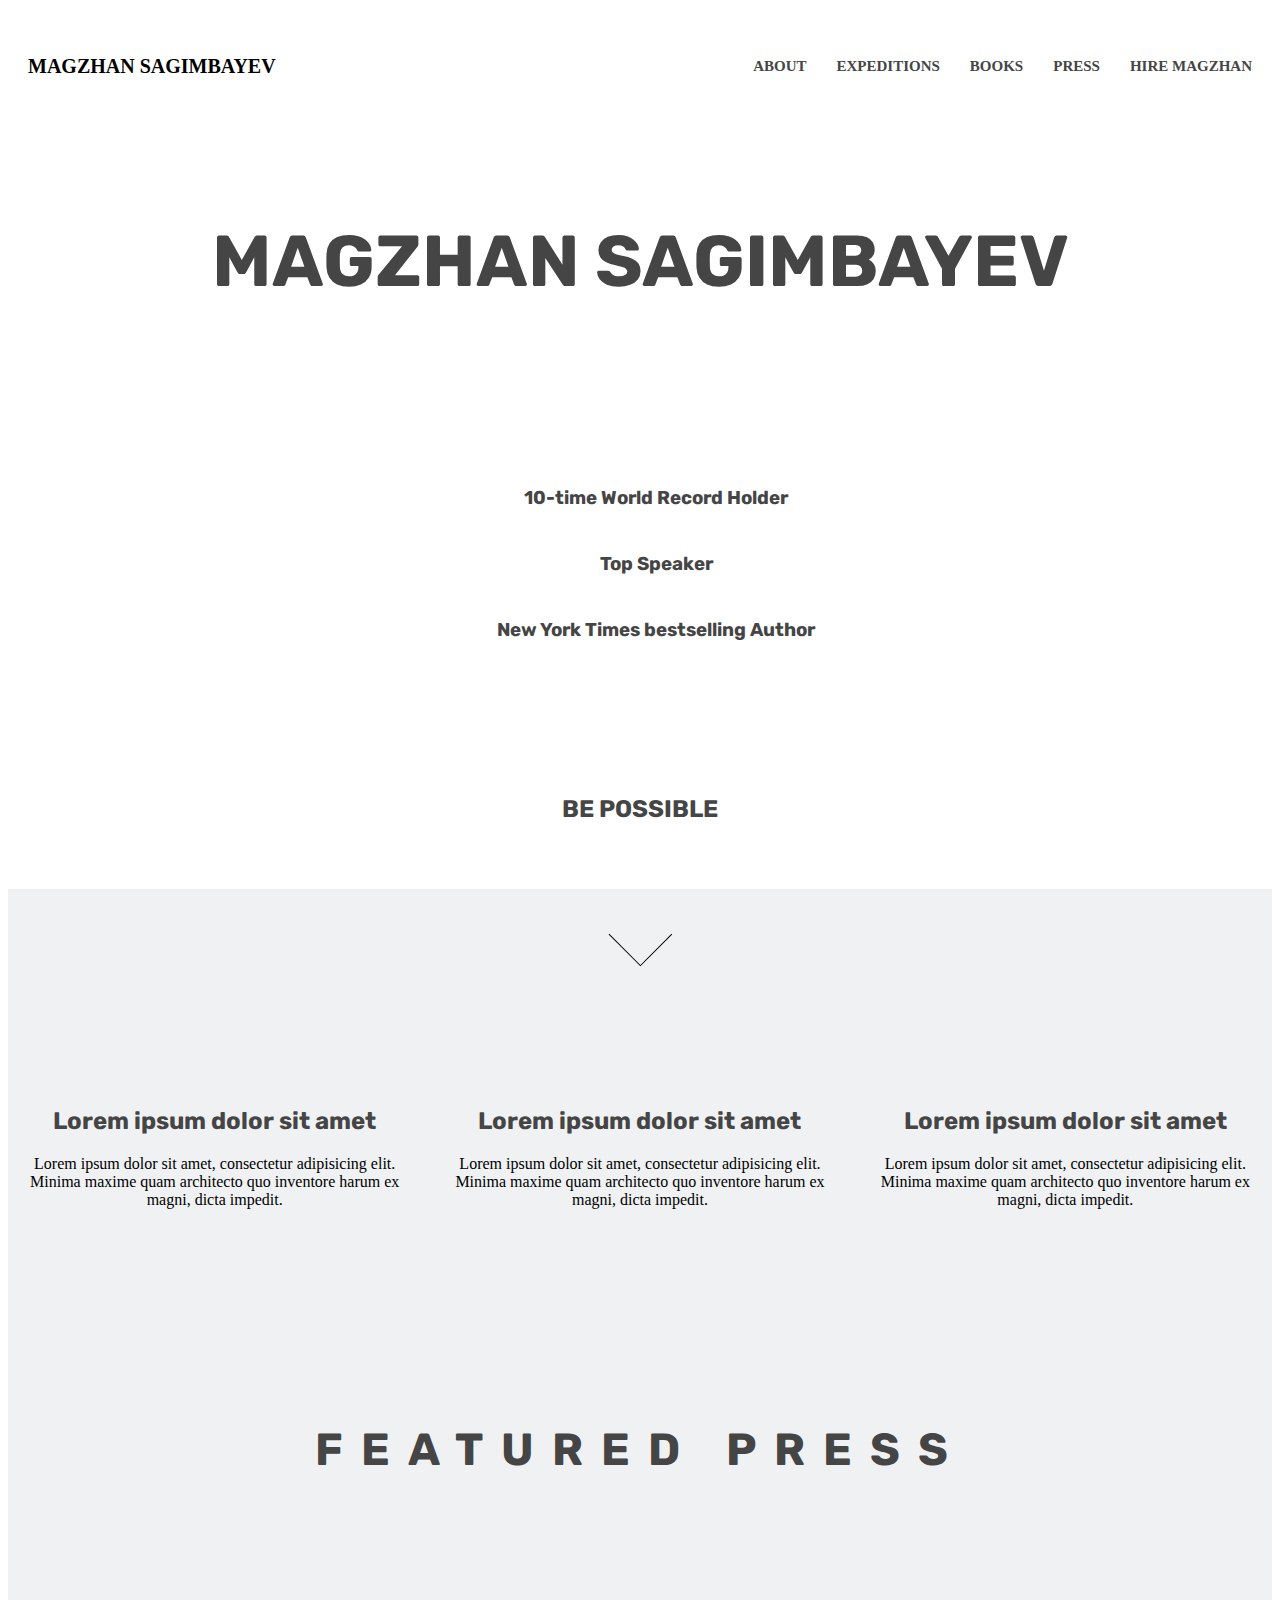
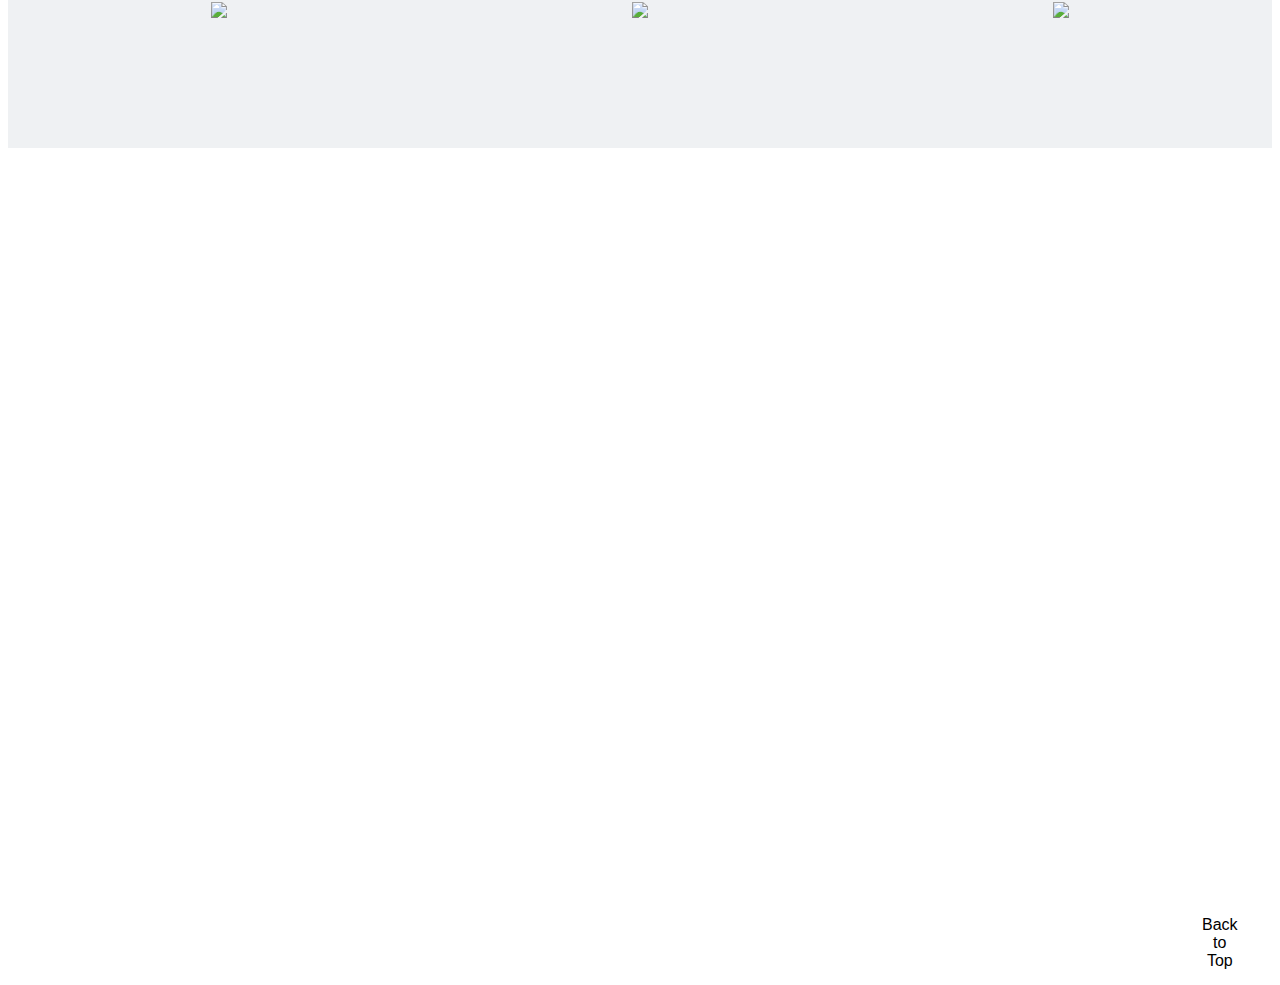
==== index.html @ 550ff4e5 "some changes to html files" ====
<!DOCTYPE html>
<html>
  <head>
    <meta charset="UTF-8" />
    <meta name="viewport" content="width=device-width, initial-scale=1" />
    <title>Magzhan Sagimbayev</title>

    <link rel="stylesheet" href="style.css" />
    <link rel="preconnect" href="https://fonts.googleapis.com" />
    <link rel="preconnect" href="https://fonts.gstatic.com" crossorigin />
    <link
      href="https://fonts.googleapis.com/css2?family=Rubik:wght@300&display=swap"
      rel="stylesheet"
    />
    <link rel="preconnect" href="https://fonts.googleapis.com" />
    <link rel="preconnect" href="https://fonts.gstatic.com" crossorigin />
    <link
      href="https://fonts.googleapis.com/css2?family=Metrophobic&display=swap"
      rel="stylesheet"
    />
  </head>
  <body>
    <header>
      <nav>
        <div class="logo">
          <h4>MAGZHAN SAGIMBAYEV</h4>
        </div>
        <ul>
          <li><a href="#about">About</a></li>
          <li>
            <a
              rel="noreferrer noopener"
              target="_blank"
              href="/expeditions/index.html"
              >Expeditions</a
            >
          </li>
          <li><a href="#books">Books</a></li>
          <li><a href="#press">Press</a></li>
          <li><a href="#hire">Hire Magzhan</a></li>
        </ul>
      </nav>
    </header>
    <!-- ************** Main Page ***************** -->
    <div class="centered">
      <h1>Magzhan Sagimbayev</h1>
      <h3>
        10-time World Record Holder
        <br />
        Top Speaker
        <br />
        New York Times bestselling Author
      </h3>
      <h2>BE POSSIBLE</h2>
    </div>

    <div class="box_container">
      <a data-scrol l href="#full">
        <div class="arrow"></div>
      </a>
    </div>
    <div id="full"></div>

    <!-- ************** ABOUT ***************** -->

    <section>
      <div class="container">
        <div class="row service">
          <div class="col-md-12">
            <img
              class="img"
              src="https://www.svgrepo.com/show/352293/mountain.svg"
              alt=""
            />
            <h2>Lorem ipsum dolor sit amet</h2>
            <p class="parag">
              Lorem ipsum dolor sit amet, consectetur adipisicing elit. Minima
              maxime quam architecto quo inventore harum ex magni, dicta
              impedit.
            </p>
          </div>

          <div class="col-md-12">
            <img
              class="img"
              src="https://www.svgrepo.com/show/352293/mountain.svg"
              alt=""
            />
            <h2>Lorem ipsum dolor sit amet</h2>
            <p class="parag">
              Lorem ipsum dolor sit amet, consectetur adipisicing elit. Minima
              maxime quam architecto quo inventore harum ex magni, dicta
              impedit.
            </p>
          </div>

          <div class="col-md-12">
            <img
              class="img"
              src="https://www.svgrepo.com/show/352293/mountain.svg"
              alt=""
            />
            <h2>Lorem ipsum dolor sit amet</h2>
            <p class="parag">
              Lorem ipsum dolor sit amet, consectetur adipisicing elit. Minima
              maxime quam architecto quo inventore harum ex magni, dicta
              impedit.
            </p>
          </div>
        </div>
      </div>
    </section>

    <!-- FEATURED PRESS SECTION -->

    <section>
      <div class="container3">
        <div>
          <div class="txt">
            <h2>FEATURED PRESS</h2>
          </div>
          <br />
          <div id="icons">
            <span>
              <a href="#" target="_blank">
                <img
                  class="icon1"
                  src="https://findicons.com/files/icons/2796/metro_uinvert_dock/256/the_new_york_times.png"
                />
              </a>
            </span>
            <span>
              <a href="#" target="_blank">
                <img
                  class="icon2"
                  src="https://i.pinimg.com/originals/33/84/c6/3384c6ea83c25feea566fddaf3049998.png"
                />
              </a>
            </span>
            <span>
              <a href="#" target="_blank">
                <img
                  class="icon3"
                  src="https://www.nicepng.com/png/full/132-1326461_mens-journal-01-mens-journal-september-2018-cover.png"
                />
              </a>
            </span>
          </div>
        </div>
      </div>
    </section>

    <br />
    <!-- ABOUT SECTION -->
    <section class="hidden">
      <div class="container2">
        <div class="image">
          <img
            class="img2"
            src="https://lh3.googleusercontent.com/Na5p5GXfFLdCSGrLa5nE_xqbL8Mzfy2Clcyo0htgptp15g2WDWsYSifMeEFTqYBrbhHou0KRwdufMAnjuMzyBzcBTqN4-ltQ7GQhwcyLgLxcf_kLF5ADtjULLC6mRb4Rg8fZtsH-faw=w2400"
            alt="img"
          />
        </div>
        <br />
        <div class="text1">
          <h3>Neque porro quisquam</h3>
          <p>
            Lorem ipsum dolor sit amet, consectetur adipiscing elit. Cras sed
            tincidunt lectus. Morbi congue nibh vitae volutpat laoreet. Aenean
            sit amet neque a quam varius sagittis semper ut est. Donec porta leo
            eget nulla placerat, nec dignissim orci pretium. Morbi nulla arcu,
            pretium ac neque vitae, ornare commodo nulla. Etiam fermentum augue
            nec fringilla facilisis. In semper ligula in sapien congue venenatis
            non nec massa.
          </p>
        </div>
      </div>
      <div class="container2">
        <div class="text2">
          <h3>Neque porro quisquam</h3>
          <p>
            Lorem ipsum dolor sit amet, consectetur adipiscing elit. Cras sed
            tincidunt lectus. Morbi congue nibh vitae volutpat laoreet. Aenean
            sit amet neque a quam varius sagittis semper ut est. Donec porta leo
            eget nulla placerat, nec dignissim orci pretium. Morbi nulla arcu,
            pretium ac neque vitae, ornare commodo nulla. Etiam fermentum augue
            nec fringilla facilisis. In semper ligula in sapien congue venenatis
            non nec massa.
          </p>
        </div>
        <br />
        <div class="image">
          <img
            class="img2"
            src="https://lh3.googleusercontent.com/iCeFGfvRrCrTrsqhoCKOLE2MvmXmBQFhLPbDV5FSnNLhLc8r7WGb-621KFH7js1yabKkfpaeOvhwyQiW3jS1IyMKMl25Y7wLez59sdDJ4sg7eY4KWzWMqd38YxkG2R5r-6dppmi8qzw=w2400"
            alt="img"
          />
        </div>
      </div>
    </section>

    <button onclick="toTop()" class="top-button">Back to Top</button>

    <script src="about.js"></script>
  </body>
</html>
---- style.css ----
html,
body {
  height: 100%;
  background-image: url("https://lh3.googleusercontent.com/dqemjGjCssTPg5ChFO-b-Ns-1zq68l1XGpWBngnLVxFX4DpIc-pZrULo9XQXfZNemOhqhpnyqrh9JsYyevrTCpsDP7SO0TTLVghxPHWNQvjWD5Ub5le_JIThOylABjhl5-jVhBFPWhw=w2400");
  background-size: cover;
  background-repeat: no-repeat;
}

.centered {
  display: grid;
  justify-content: center;
  align-items: center;
  height: 85%;
}

h1 {
  font-size: 72px;
  font-weight: bold;
  text-align: center;
  text-transform: uppercase;
  color: #454545;
  font-family: "Rubik", sans-serif;
}

h3,
h2 {
  text-align: center;
  text-transform: full-width;
  white-space: pre-wrap;
  font-family: "Rubik", sans-serif;
  color: #454545;
}

h4 {
  color: #000000;
  font-size: 20px;
}

nav {
  display: flex;
  justify-content: space-between;
  align-items: center;
  padding: 20px;
}

.logo img {
  width: 120px;
}

ul {
  display: flex;
  list-style: none;
  margin: 0;
  padding: 0;
}

li {
  margin-left: 30px;
}

a {
  color: #454545;
  font-size: 15px;
  font-weight: bold;
  text-transform: uppercase;
  text-decoration: none;
}

.service {
  display: grid;
  grid-template-columns: repeat(3, 1fr);
  gap: 2rem;
  text-align: center;
  margin-top: 60px;
  margin-bottom: 60px;
  max-width: 100%;
}

.container {
  overflow: hidden;
  padding: 30px 10px;
  background-color: #eff1f3;
  background-repeat: no-repeat;
}
.img {
  width: 30px;
}

/* Press */
.container3 {
  background-color: #eff1f3;
  background-repeat: no-repeat;
}
.txt {
  padding-top: 5%;
  font-size: 30px;
  letter-spacing: 0.6em;
  line-height: 1.5;
}
#icons {
  display: flex;
  justify-content: space-around;
  flex-wrap: wrap;
  align-items: center;
  margin-top: 5%;
  padding-bottom: 10%;
}
.icon1 {
  width: 75px;
}
.icon2 {
  width: 75px;
}
.icon3 {
  width: 80px;
}

/* About */
.container2 {
  display: flex;
  align-items: center;
  justify-content: center;
  max-width: 100%;
  padding-top: 5%;
}

.img2 {
  max-width: 70%;
  max-height: 40%;
}

.image {
  max-width: 100%;
  max-width: 100%;
  padding: 8% 0 5% 15%;
}

.text1,
.text2 {
  width: 80%;
  max-width: 100%;
  max-height: 100%;
  font-size: 20px;
  text-align: left;
  line-height: 1.7;
  font-family: "Metrophobic", sans-serif;
}

.text2 {
  margin-left: 13%;
}

.text1 {
  margin-right: 10%;
}

.text1 h3,
.text2 h3 {
  font-size: 35px;
  margin-bottom: 0;
  background-color: aliceblue;
}

.hidden {
  opacity: 0;
  transition: all 2s ease-in-out;
}

.show {
  opacity: 1;
  transform: scale(1);
}

/* animated arrow */

.arrow {
  box-sizing: border-box;
  height: 3.5vw;
  width: 3.5vw;
  border-style: solid;
  border-color: black;
  border-width: 0px 1px 1px 0px;
  transform: rotate(45deg);
  transition: border-width 150ms ease-in-out;
}

.arrow:hover {
  border-bottom-width: 4px;
  border-right-width: 4px;
}

.box_container {
  display: flex;
  align-items: center;
  justify-content: center;
  background-color: #eff1f3;
  height: 10vh;
}

/* button to TOP */

.top-button {
  background-color: #fff;
  border: none;
  color: black;
  padding: 15px 35px;
  text-align: center;
  text-decoration: none;
  display: flex;
  font-size: 16px;
  border-radius: 10px;
  width: 100px;
  cursor: pointer;
  margin-right: 5px;
  margin-bottom: 15px;
  float: right;
}

/* RESPONSIVE */

@media screen and (min-width: 750px) {
}

@media screen and (max-width: 749px) {
}
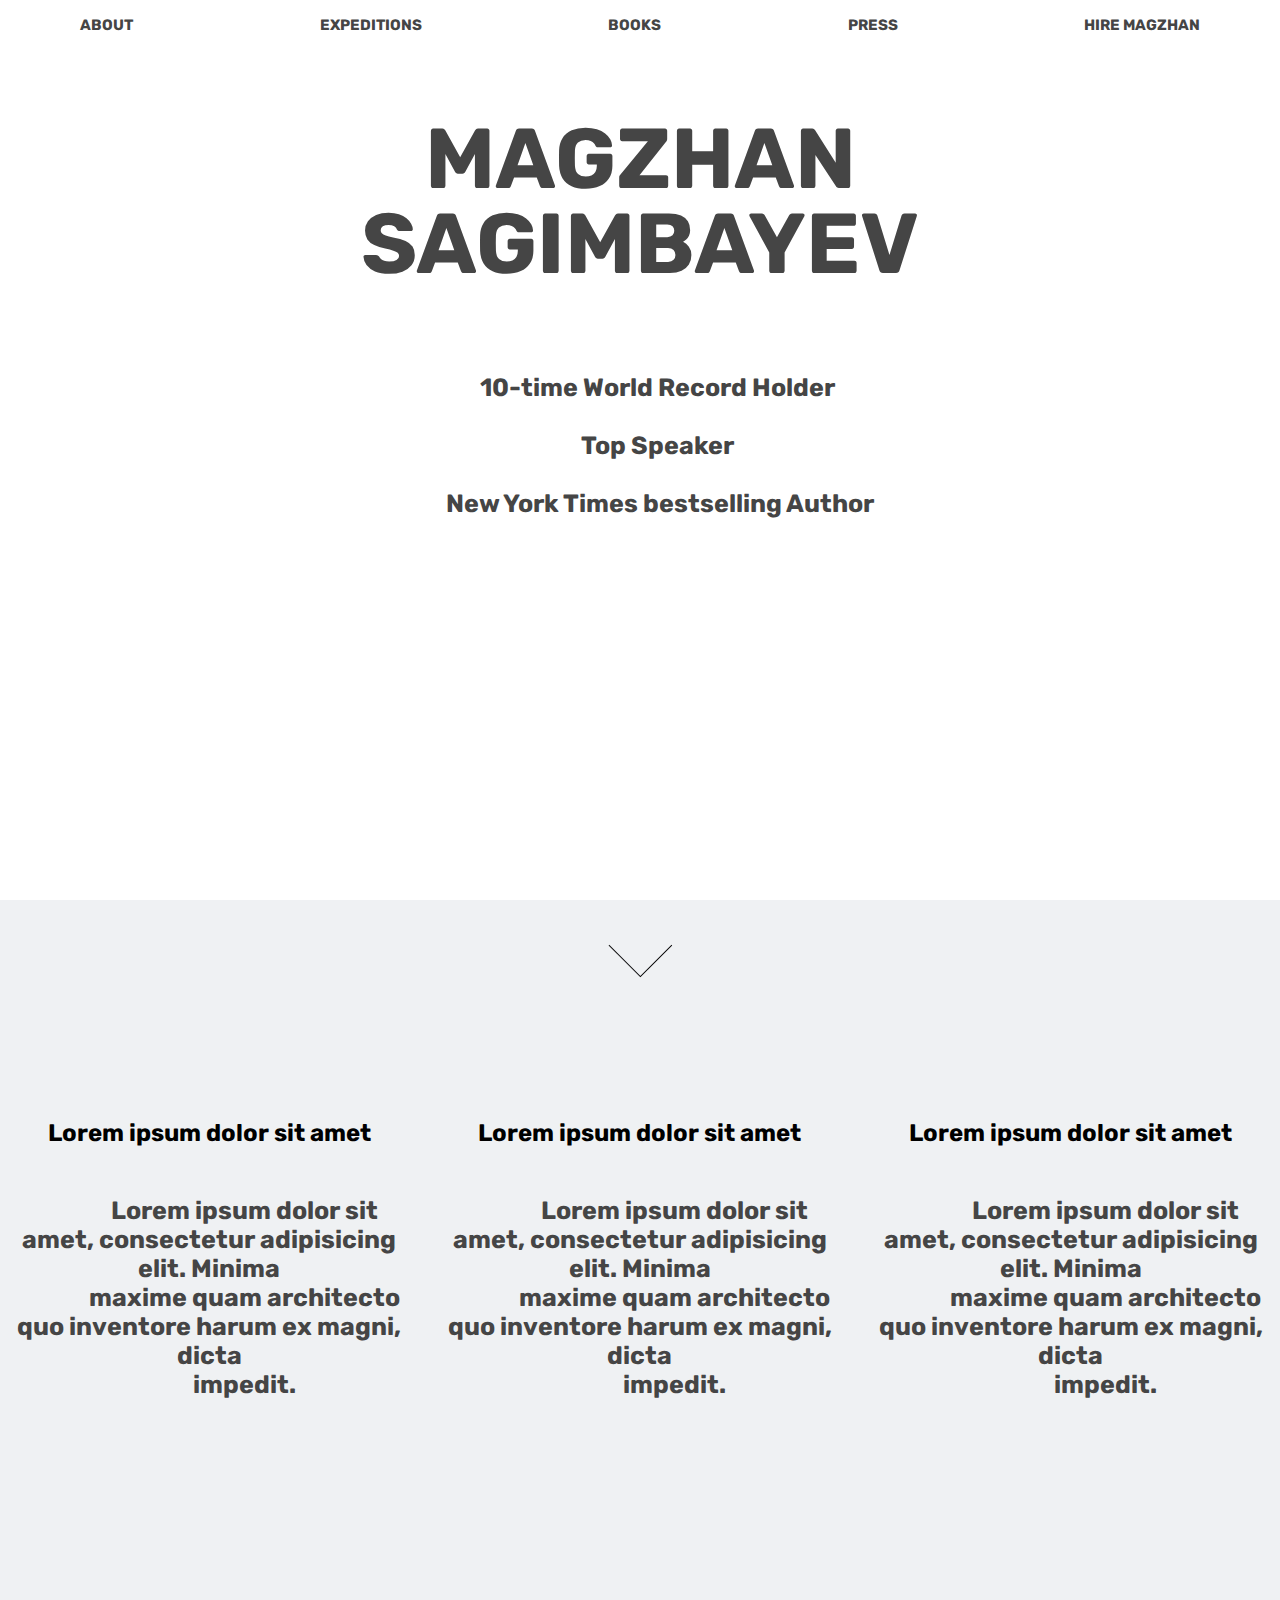
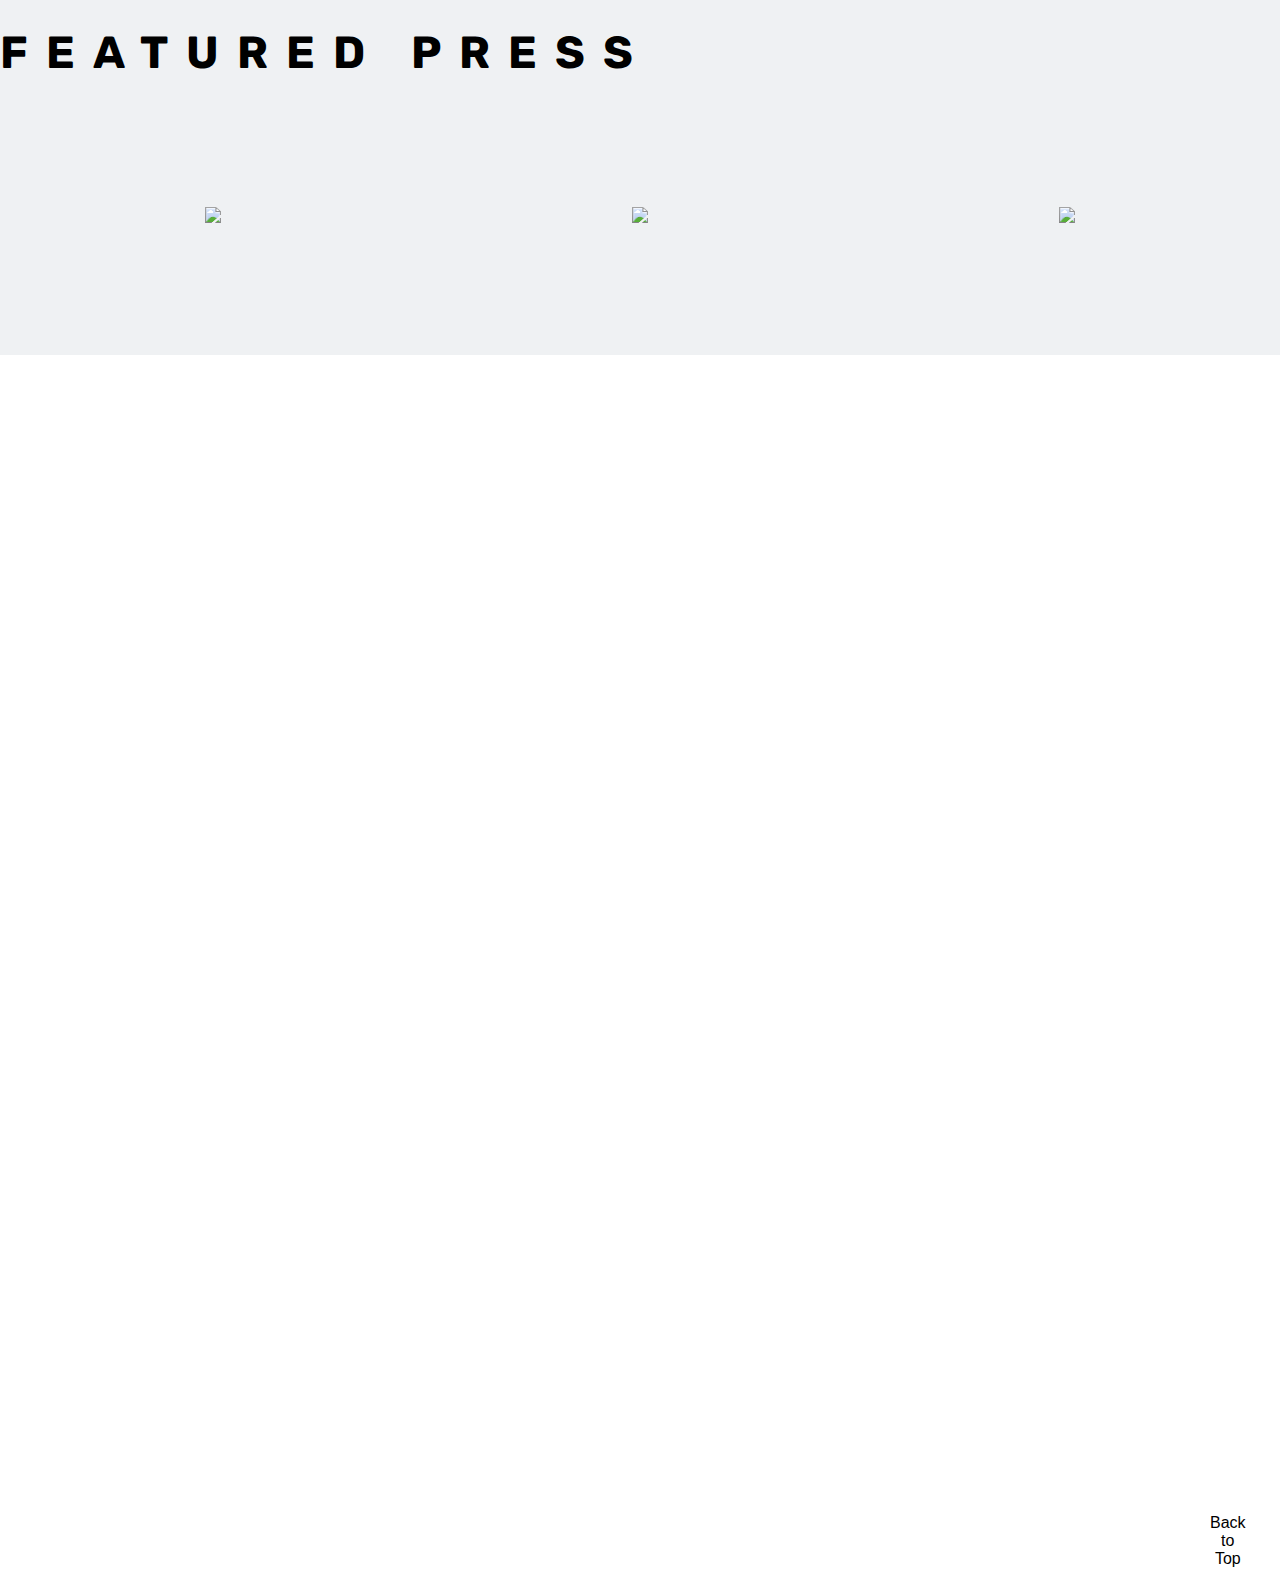
==== commit 14937df1: "changes to css and html" ====
--- a/index.html
+++ b/index.html
@@ -1,5 +1,5 @@
 <!DOCTYPE html>
-<html>
+<html lang="en">
   <head>
     <meta charset="UTF-8" />
     <meta name="viewport" content="width=device-width, initial-scale=1" />
@@ -20,38 +20,38 @@
     />
   </head>
   <body>
-    <header>
-      <nav>
-        <div class="logo">
-          <h4>MAGZHAN SAGIMBAYEV</h4>
-        </div>
-        <ul>
-          <li><a href="#about">About</a></li>
+      <nav id="navbar" class="nav">
+        <ul class="nav-list">
+          <li>
+            <a href="#about">About</a>
+          </li>
           <li>
             <a
               rel="noreferrer noopener"
               target="_blank"
-              href="/expeditions/index.html"
-              >Expeditions</a
-            >
-          </li>
-          <li><a href="#books">Books</a></li>
-          <li><a href="#press">Press</a></li>
-          <li><a href="#hire">Hire Magzhan</a></li>
+              href="index1.html"
+              >Expeditions</a>
+          </li>
+          <li>
+            <a href="#books">Books</a>
+          </li>
+          <li>
+            <a href="#press">Press</a>
+          </li>
+          <li>
+            <a href="#hire">Hire Magzhan</a>
+          </li>
         </ul>
       </nav>
-    </header>
     <!-- ************** Main Page ***************** -->
-    <div class="centered">
-      <h1>Magzhan Sagimbayev</h1>
-      <h3>
-        10-time World Record Holder
-        <br />
-        Top Speaker
-        <br />
+    <header>
+    <div class="content-wrap" id="about-section">
+      <h1 class="name">Magzhan Sagimbayev</h1>
+      <p>
+        10-time World Record Holder <br>
+        Top Speaker <br>
         New York Times bestselling Author
-      </h3>
-      <h2>BE POSSIBLE</h2>
+      </p>
     </div>
 
     <div class="box_container">
@@ -60,9 +60,8 @@
       </a>
     </div>
     <div id="full"></div>
-
-    <!-- ************** ABOUT ***************** -->
-
+  </header>
+    <!-- ************** PROJECTS ***************** -->
     <section>
       <div class="container">
         <div class="row service">
@@ -157,7 +156,7 @@
         <div class="image">
           <img
             class="img2"
-            src="https://lh3.googleusercontent.com/Na5p5GXfFLdCSGrLa5nE_xqbL8Mzfy2Clcyo0htgptp15g2WDWsYSifMeEFTqYBrbhHou0KRwdufMAnjuMzyBzcBTqN4-ltQ7GQhwcyLgLxcf_kLF5ADtjULLC6mRb4Rg8fZtsH-faw=w2400"
+            src="https://i.postimg.cc/J44Yf2Gb/photo-5-2023-03-07-18-59-05.jpg"
             alt="img"
           />
         </div>
@@ -192,7 +191,7 @@
         <div class="image">
           <img
             class="img2"
-            src="https://lh3.googleusercontent.com/iCeFGfvRrCrTrsqhoCKOLE2MvmXmBQFhLPbDV5FSnNLhLc8r7WGb-621KFH7js1yabKkfpaeOvhwyQiW3jS1IyMKMl25Y7wLez59sdDJ4sg7eY4KWzWMqd38YxkG2R5r-6dppmi8qzw=w2400"
+            src="https://i.postimg.cc/7ZJ9D8DT/photo-1-2023-03-07-18-59-05.jpg"
             alt="img"
           />
         </div>
--- a/style.css
+++ b/style.css
@@ -1,174 +1,69 @@
-html,
-body {
+html {
+  box-sizing: border-box;
   height: 100%;
-  background-image: url("https://lh3.googleusercontent.com/dqemjGjCssTPg5ChFO-b-Ns-1zq68l1XGpWBngnLVxFX4DpIc-pZrULo9XQXfZNemOhqhpnyqrh9JsYyevrTCpsDP7SO0TTLVghxPHWNQvjWD5Ub5le_JIThOylABjhl5-jVhBFPWhw=w2400");
+  background-image: url("https://i.postimg.cc/gJ1cCZKh/lanju-fotografie-ogt-WYSY9-As-unsplash.jpg");
   background-size: cover;
   background-repeat: no-repeat;
-}
-
-.centered {
-  display: grid;
-  justify-content: center;
-  align-items: center;
-  height: 85%;
-}
-
+  margin: 0;
+  padding: 0;
+}
+*,
+*:before,
+*:after {
+  box-sizing: inherit;
+}
+body {
+  margin: 0;
+  padding: 0;
+  font-family: "Rubik", sans-serif;
+}
+/* Navigation Menu */
+.nav {
+  position: fixed;
+  top: 0;
+  left: 0;
+  width: 100%;
+  
+}
+.nav-list {
+  display: flex;
+  border: 1px hidden;
+  background-color: white;
+  
+}
+ul {
+  margin: 0 auto;
+  display: flex;
+  list-style: none;
+  padding: 15px 80px;
+  justify-content: space-between;
+}
+
+/* Header */
+
+.content-wrap {
+  max-width: 800px;
+  width: 85%;
+  margin: 0 auto;
+  padding: 60px 0;
+}
+#about-section {
+  height: 100vh;
+}
 h1 {
-  font-size: 72px;
-  font-weight: bold;
+  font-size: 85px;
+  line-height: 1;
   text-align: center;
   text-transform: uppercase;
   color: #454545;
-  font-family: "Rubik", sans-serif;
-}
-
-h3,
-h2 {
-  text-align: center;
-  text-transform: full-width;
+}
+p {
+  text-align: center;
   white-space: pre-wrap;
-  font-family: "Rubik", sans-serif;
   color: #454545;
-}
-
-h4 {
-  color: #000000;
-  font-size: 20px;
-}
-
-nav {
-  display: flex;
-  justify-content: space-between;
-  align-items: center;
-  padding: 20px;
-}
-
-.logo img {
-  width: 120px;
-}
-
-ul {
-  display: flex;
-  list-style: none;
-  margin: 0;
-  padding: 0;
-}
-
-li {
-  margin-left: 30px;
-}
-
-a {
-  color: #454545;
-  font-size: 15px;
+  margin: 0;
+  font-size: 25px;
   font-weight: bold;
-  text-transform: uppercase;
-  text-decoration: none;
-}
-
-.service {
-  display: grid;
-  grid-template-columns: repeat(3, 1fr);
-  gap: 2rem;
-  text-align: center;
-  margin-top: 60px;
-  margin-bottom: 60px;
-  max-width: 100%;
-}
-
-.container {
-  overflow: hidden;
-  padding: 30px 10px;
-  background-color: #eff1f3;
-  background-repeat: no-repeat;
-}
-.img {
-  width: 30px;
-}
-
-/* Press */
-.container3 {
-  background-color: #eff1f3;
-  background-repeat: no-repeat;
-}
-.txt {
-  padding-top: 5%;
-  font-size: 30px;
-  letter-spacing: 0.6em;
-  line-height: 1.5;
-}
-#icons {
-  display: flex;
-  justify-content: space-around;
-  flex-wrap: wrap;
-  align-items: center;
-  margin-top: 5%;
-  padding-bottom: 10%;
-}
-.icon1 {
-  width: 75px;
-}
-.icon2 {
-  width: 75px;
-}
-.icon3 {
-  width: 80px;
-}
-
-/* About */
-.container2 {
-  display: flex;
-  align-items: center;
-  justify-content: center;
-  max-width: 100%;
-  padding-top: 5%;
-}
-
-.img2 {
-  max-width: 70%;
-  max-height: 40%;
-}
-
-.image {
-  max-width: 100%;
-  max-width: 100%;
-  padding: 8% 0 5% 15%;
-}
-
-.text1,
-.text2 {
-  width: 80%;
-  max-width: 100%;
-  max-height: 100%;
-  font-size: 20px;
-  text-align: left;
-  line-height: 1.7;
-  font-family: "Metrophobic", sans-serif;
-}
-
-.text2 {
-  margin-left: 13%;
-}
-
-.text1 {
-  margin-right: 10%;
-}
-
-.text1 h3,
-.text2 h3 {
-  font-size: 35px;
-  margin-bottom: 0;
-  background-color: aliceblue;
-}
-
-.hidden {
-  opacity: 0;
-  transition: all 2s ease-in-out;
-}
-
-.show {
-  opacity: 1;
-  transform: scale(1);
 }
 
 /* animated arrow */
@@ -197,6 +92,154 @@
   height: 10vh;
 }
 
+
+
+
+
+h4 {
+  color: #000000;
+  font-size: 20px;
+}
+.centered {
+  display: grid;
+  justify-content: center;
+  align-items: center;
+  height: 85%;
+}
+/* nav {
+  display: flex;
+  justify-content: space-between;
+  align-items: center;
+  padding: 20px;
+} */
+
+.logo img {
+  width: 120px;
+}
+
+/* ul {
+  display: flex;
+  list-style: none;
+  margin: 0;
+  padding: 0;
+} */
+
+
+a {
+  color: #454545;
+  font-size: 15px;
+  font-weight: bold;
+  text-transform: uppercase;
+  text-decoration: none;
+}
+
+.service {
+  display: grid;
+  grid-template-columns: repeat(3, 1fr);
+  gap: 2rem;
+  text-align: center;
+  margin-top: 60px;
+  margin-bottom: 60px;
+  max-width: 100%;
+}
+
+.container {
+  overflow: hidden;
+  padding: 30px 10px;
+  background-color: #eff1f3;
+  background-repeat: no-repeat;
+}
+.img {
+  width: 30px;
+}
+
+/* Press */
+.container3 {
+  background-color: #eff1f3;
+  background-repeat: no-repeat;
+}
+.txt {
+  padding-top: 5%;
+  font-size: 30px;
+  letter-spacing: 0.6em;
+  line-height: 1.5;
+}
+#icons {
+  display: flex;
+  justify-content: space-around;
+  flex-wrap: wrap;
+  align-items: center;
+  margin-top: 5%;
+  padding-bottom: 10%;
+}
+.icon1 {
+  width: 75px;
+}
+.icon2 {
+  width: 75px;
+}
+.icon3 {
+  width: 80px;
+}
+
+/* About */
+.container2 {
+  display: flex;
+  align-items: center;
+  justify-content: center;
+  max-width: 100%;
+  padding-top: 5%;
+}
+
+.img2 {
+  max-width: 70%;
+  max-height: 40%;
+}
+
+.image {
+  max-width: 100%;
+  max-width: 100%;
+  padding: 8% 0 5% 15%;
+}
+
+.text1,
+.text2 {
+  width: 80%;
+  max-width: 100%;
+  max-height: 100%;
+  font-size: 20px;
+  text-align: left;
+  line-height: 1.7;
+  font-family: "Metrophobic", sans-serif;
+}
+
+.text2 {
+  margin-left: 13%;
+}
+
+.text1 {
+  margin-right: 10%;
+}
+
+.text1 h3,
+.text2 h3 {
+  font-size: 35px;
+  margin-bottom: 0;
+  background-color: aliceblue;
+}
+
+.hidden {
+  opacity: 0;
+  transition: all 2s ease-in-out;
+}
+
+.show {
+  opacity: 1;
+  transform: scale(1);
+}
+
+
+
 /* button to TOP */
 
 .top-button {
@@ -219,7 +262,36 @@
 /* RESPONSIVE */
 
 @media screen and (min-width: 750px) {
+  html,
+  body {
+    width: 100%;
+
+  }
+nav {
+  text-align: center;
+  position: absolute;
+  padding: 0;
+}
 }
 
 @media screen and (max-width: 749px) {
-}
+  html,
+  body {
+  max-width: 100%;
+
+  }
+
+nav {
+  text-align: center;
+  display: grid;
+  padding: 0;
+  margin: 0 auto;
+}
+.centered {
+padding-left: 30%;
+margin: 0 auto;
+height: 100%;
+}
+
+
+}
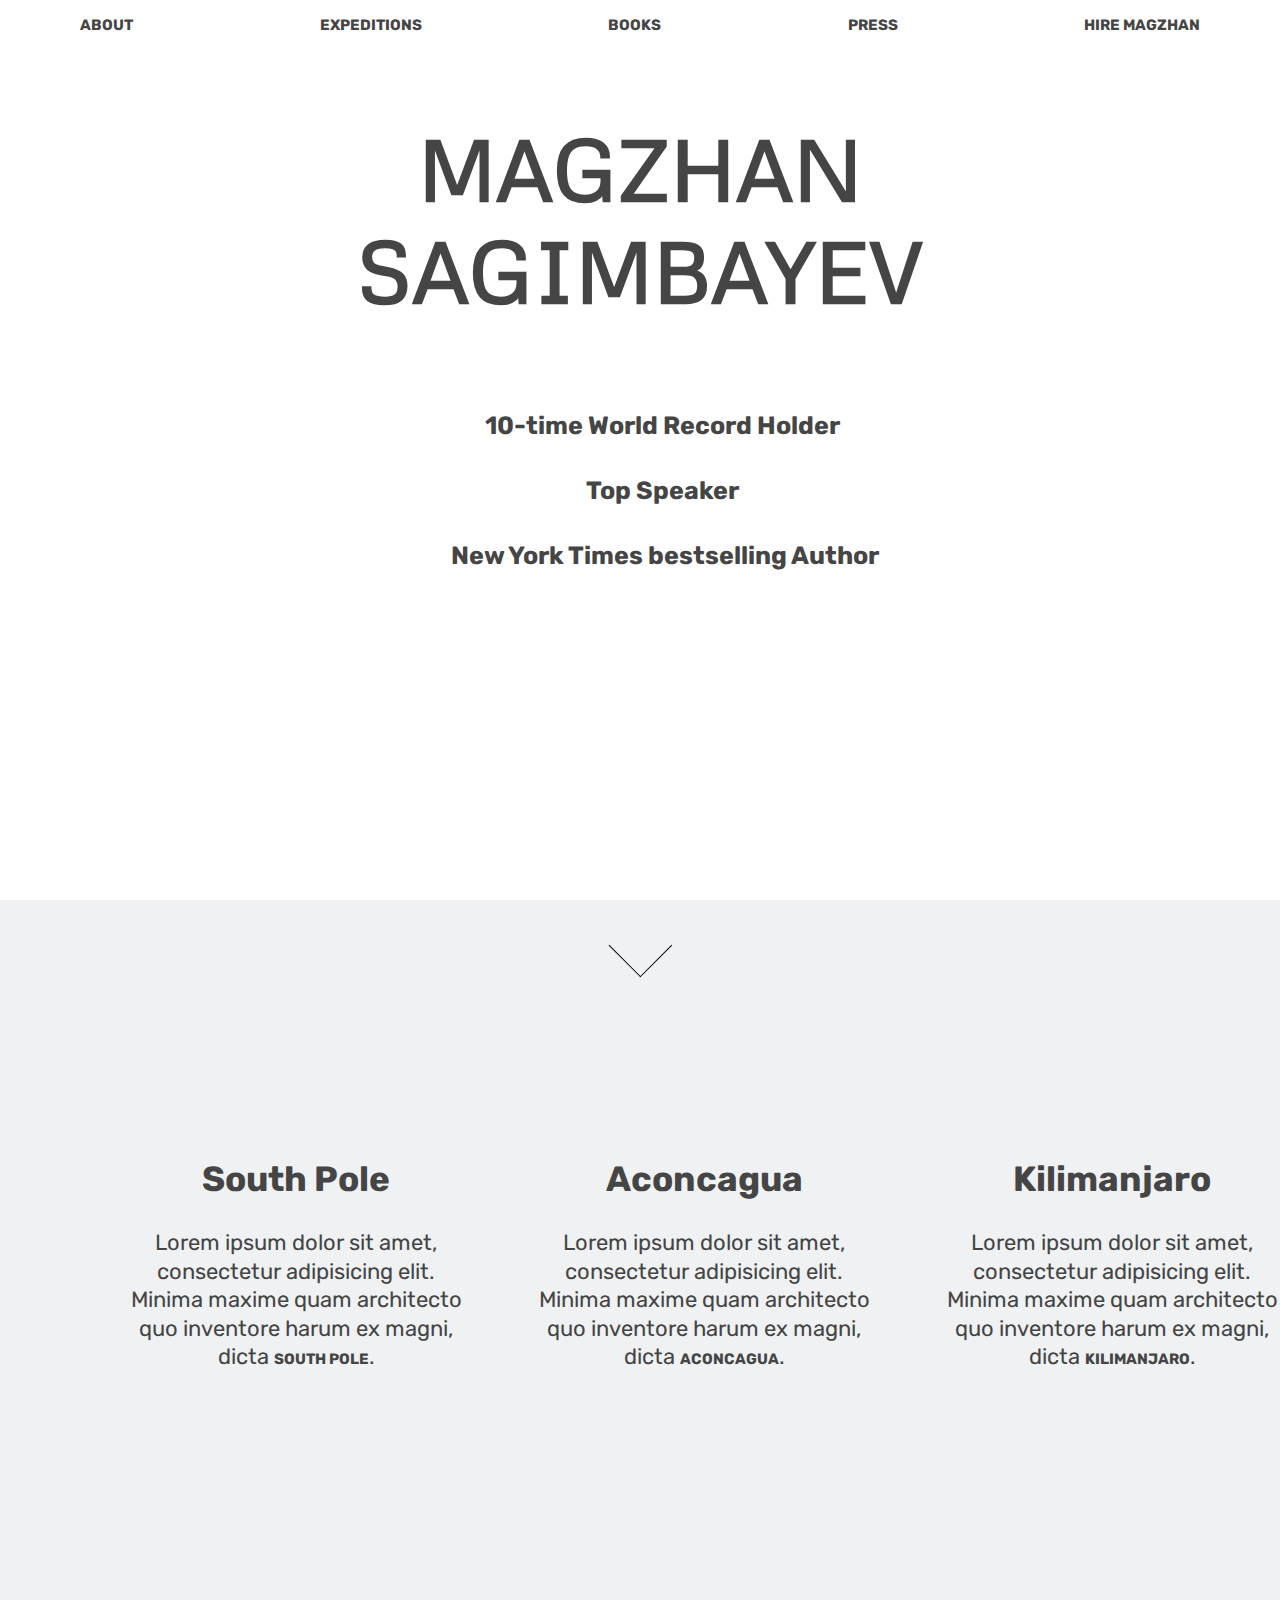
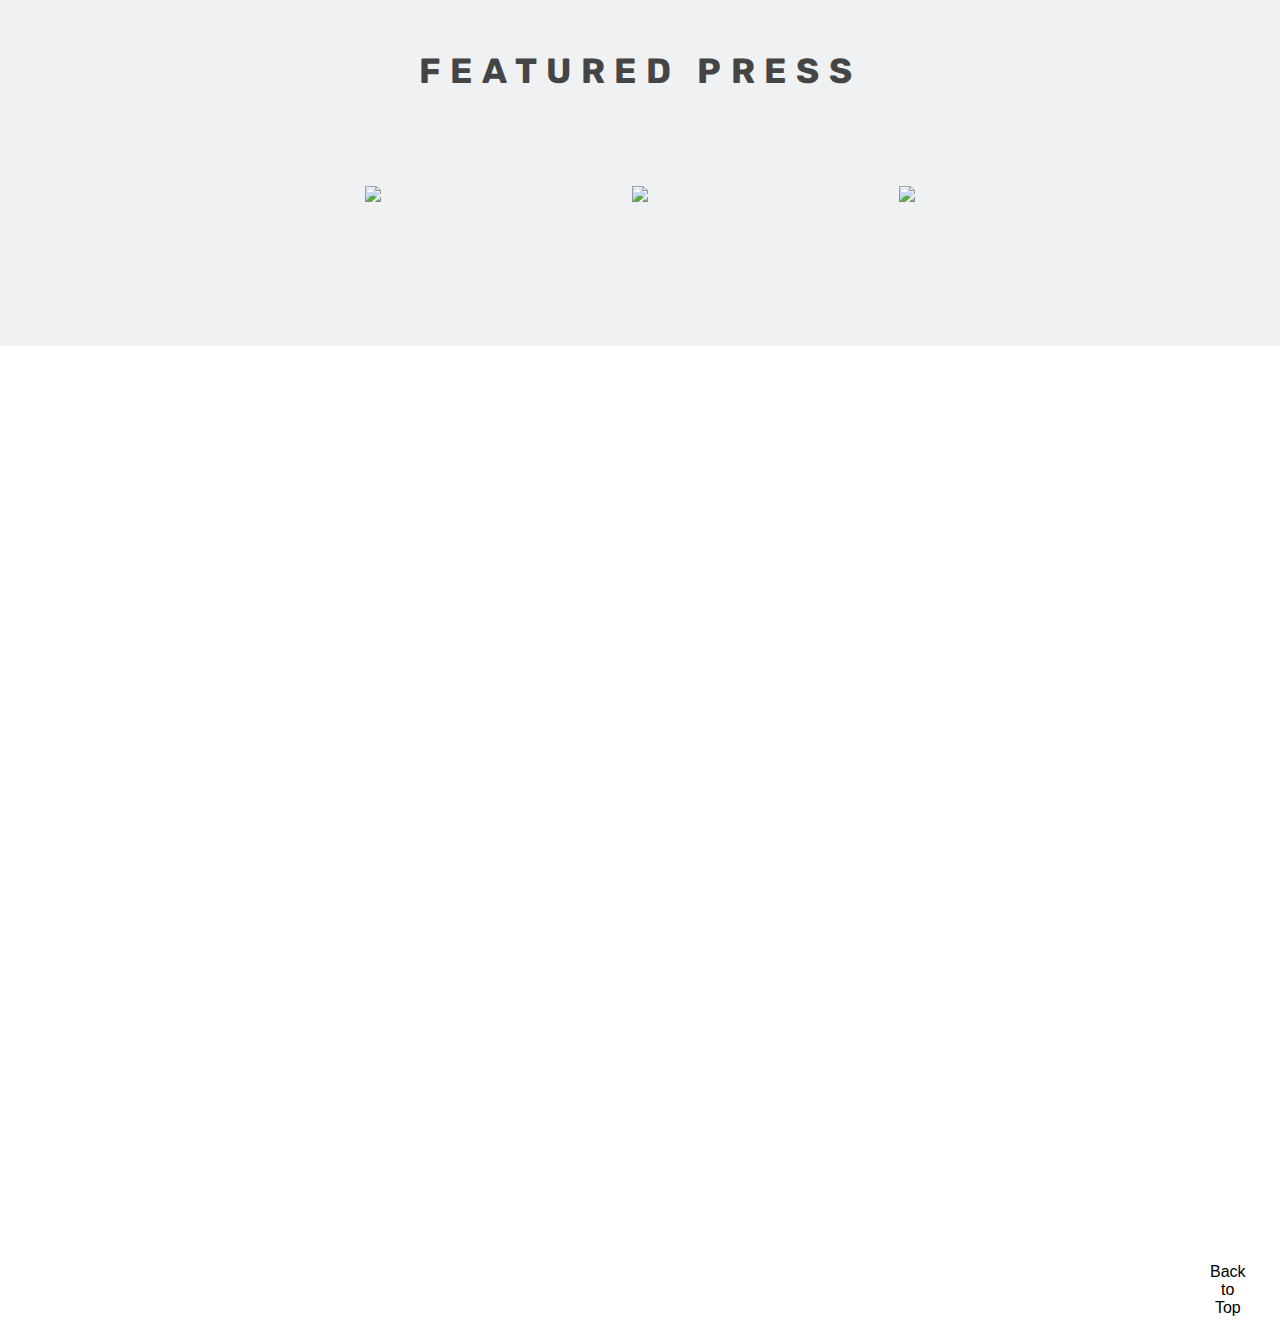
==== commit 3f161284: "made it mobilea dn tablet responsive" ====
--- a/index.html
+++ b/index.html
@@ -20,131 +20,134 @@
     />
   </head>
   <body>
-      <nav id="navbar" class="nav">
-        <ul class="nav-list">
-          <li>
-            <a href="#about">About</a>
-          </li>
-          <li>
-            <a
-              rel="noreferrer noopener"
-              target="_blank"
-              href="index1.html"
-              >Expeditions</a>
-          </li>
-          <li>
-            <a href="#books">Books</a>
-          </li>
-          <li>
-            <a href="#press">Press</a>
-          </li>
-          <li>
-            <a href="#hire">Hire Magzhan</a>
-          </li>
-        </ul>
-      </nav>
+    <nav id="navbar" class="nav">
+      <ul class="nav-list">
+        <li>
+          <a href="#about">About</a>
+        </li>
+        <li>
+          <a rel="noreferrer noopener" target="_blank" href="index1.html"
+            >Expeditions</a
+          >
+        </li>
+        <li>
+          <a href="#books">Books</a>
+        </li>
+        <li>
+          <a href="#press">Press</a>
+        </li>
+        <li>
+          <a href="#hire">Hire Magzhan</a>
+        </li>
+      </ul>
+    </nav>
     <!-- ************** Main Page ***************** -->
     <header>
-    <div class="content-wrap" id="about-section">
-      <h1 class="name">Magzhan Sagimbayev</h1>
-      <p>
-        10-time World Record Holder <br>
-        Top Speaker <br>
-        New York Times bestselling Author
-      </p>
-    </div>
-
-    <div class="box_container">
-      <a data-scrol l href="#full">
-        <div class="arrow"></div>
-      </a>
-    </div>
-    <div id="full"></div>
-  </header>
-    <!-- ************** PROJECTS ***************** -->
-    <section>
-      <div class="container">
-        <div class="row service">
-          <div class="col-md-12">
-            <img
-              class="img"
-              src="https://www.svgrepo.com/show/352293/mountain.svg"
-              alt=""
-            />
-            <h2>Lorem ipsum dolor sit amet</h2>
-            <p class="parag">
-              Lorem ipsum dolor sit amet, consectetur adipisicing elit. Minima
-              maxime quam architecto quo inventore harum ex magni, dicta
-              impedit.
-            </p>
-          </div>
-
-          <div class="col-md-12">
-            <img
-              class="img"
-              src="https://www.svgrepo.com/show/352293/mountain.svg"
-              alt=""
-            />
-            <h2>Lorem ipsum dolor sit amet</h2>
-            <p class="parag">
-              Lorem ipsum dolor sit amet, consectetur adipisicing elit. Minima
-              maxime quam architecto quo inventore harum ex magni, dicta
-              impedit.
-            </p>
-          </div>
-
-          <div class="col-md-12">
-            <img
-              class="img"
-              src="https://www.svgrepo.com/show/352293/mountain.svg"
-              alt=""
-            />
-            <h2>Lorem ipsum dolor sit amet</h2>
-            <p class="parag">
-              Lorem ipsum dolor sit amet, consectetur adipisicing elit. Minima
-              maxime quam architecto quo inventore harum ex magni, dicta
-              impedit.
-            </p>
-          </div>
+      <div class="content-wrap" id="about-section">
+        <h1 class="name">Magzhan Sagimbayev</h1>
+        <p>
+          10-time World Record Holder <br />
+          Top Speaker <br />
+          New York Times bestselling Author
+        </p>
+      </div>
+
+      <div class="box_container">
+        <a data-scrol l href="#full">
+          <div class="arrow"></div>
+        </a>
+      </div>
+      <div id="full"></div>
+    </header>
+    <!-- ************** MOUNTAINS ***************** -->
+    <section class="projects" id="projects">
+      <div class="projects-grid content-wrap">
+        <div>
+          <img
+            class="img"
+            src="https://www.svgrepo.com/show/352293/mountain.svg"
+            alt=""
+          />
+          <h2>South Pole</h2>
+          <p>
+            Lorem ipsum dolor sit amet, consectetur adipisicing elit. Minima
+            maxime quam architecto quo inventore harum ex magni, dicta
+            <a
+              href="https://www.instagram.com/p/BNtr-4vBOAw/?igshid=NTc4MTIwNjQ2YQ=="
+              target="_blank"
+              >South Pole</a
+            >.
+          </p>
+        </div>
+
+        <div>
+          <img
+            class="img"
+            src="https://www.svgrepo.com/show/352293/mountain.svg"
+            alt=""
+          />
+          <h2>Aconcagua</h2>
+          <p>
+            Lorem ipsum dolor sit amet, consectetur adipisicing elit. Minima
+            maxime quam architecto quo inventore harum ex magni, dicta
+            <a
+              href="https://www.instagram.com/p/BMg_beyB3jS/?igshid=NTc4MTIwNjQ2YQ=="
+              target="_blank"
+              >Aconcagua</a
+            >.
+          </p>
+        </div>
+
+        <div>
+          <img
+            class="img"
+            src="https://www.svgrepo.com/show/352293/mountain.svg"
+            alt=""
+          />
+          <h2>Kilimanjaro</h2>
+          <p>
+            Lorem ipsum dolor sit amet, consectetur adipisicing elit. Minima
+            maxime quam architecto quo inventore harum ex magni, dicta
+            <a
+              href="https://www.instagram.com/p/BWK6WgkDIcc/?igshid=NTc4MTIwNjQ2YQ=="
+              target="_blank"
+              >Kilimanjaro</a
+            >.
+          </p>
         </div>
       </div>
     </section>
 
     <!-- FEATURED PRESS SECTION -->
 
-    <section>
-      <div class="container3">
-        <div>
-          <div class="txt">
-            <h2>FEATURED PRESS</h2>
-          </div>
-          <br />
-          <div id="icons">
-            <span>
-              <a href="#" target="_blank">
-                <img
-                  class="icon1"
-                  src="https://findicons.com/files/icons/2796/metro_uinvert_dock/256/the_new_york_times.png"
-                />
-              </a>
-            </span>
-            <span>
-              <a href="#" target="_blank">
-                <img
-                  class="icon2"
-                  src="https://i.pinimg.com/originals/33/84/c6/3384c6ea83c25feea566fddaf3049998.png"
-                />
-              </a>
-            </span>
-            <span>
-              <a href="#" target="_blank">
-                <img
-                  class="icon3"
-                  src="https://www.nicepng.com/png/full/132-1326461_mens-journal-01-mens-journal-september-2018-cover.png"
-                />
-              </a>
-            </span>
-          </div>
+    <section class="press" id="press">
+      <div class="content-wrap">
+        <div class="txt">
+          <h2>FEATURED PRESS</h2>
+        </div>
+        <br />
+        <div class="icons">
+          <span>
+            <a href="#" target="_blank">
+              <img
+                src="https://findicons.com/files/icons/2796/metro_uinvert_dock/256/the_new_york_times.png"
+              />
+            </a>
+          </span>
+          <span>
+            <a href="#" target="_blank">
+              <img
+                src="https://i.pinimg.com/originals/33/84/c6/3384c6ea83c25feea566fddaf3049998.png"
+              />
+            </a>
+          </span>
+          <span>
+            <a href="#" target="_blank">
+              <img
+                src="https://www.nicepng.com/png/full/132-1326461_mens-journal-01-mens-journal-september-2018-cover.png"
+              />
+            </a>
+          </span>
         </div>
       </div>
     </section>
@@ -152,16 +155,16 @@
     <br />
     <!-- ABOUT SECTION -->
     <section class="hidden">
-      <div class="container2">
+      <div class="container">
         <div class="image">
           <img
-            class="img2"
+            class="img1"
             src="https://i.postimg.cc/J44Yf2Gb/photo-5-2023-03-07-18-59-05.jpg"
             alt="img"
           />
         </div>
         <br />
-        <div class="text1">
+        <div>
           <h3>Neque porro quisquam</h3>
           <p>
             Lorem ipsum dolor sit amet, consectetur adipiscing elit. Cras sed
@@ -174,8 +177,8 @@
           </p>
         </div>
       </div>
-      <div class="container2">
-        <div class="text2">
+      <div class="container">
+        <div>
           <h3>Neque porro quisquam</h3>
           <p>
             Lorem ipsum dolor sit amet, consectetur adipiscing elit. Cras sed
@@ -190,7 +193,7 @@
         <br />
         <div class="image">
           <img
-            class="img2"
+            class="img1"
             src="https://i.postimg.cc/7ZJ9D8DT/photo-1-2023-03-07-18-59-05.jpg"
             alt="img"
           />
--- a/style.css
+++ b/style.css
@@ -16,6 +16,14 @@
   margin: 0;
   padding: 0;
   font-family: "Rubik", sans-serif;
+  color: #454545;
+}
+a {
+  color: #454545;
+  font-size: 15px;
+  font-weight: bold;
+  text-transform: uppercase;
+  text-decoration: none;
 }
 /* Navigation Menu */
 .nav {
@@ -23,13 +31,12 @@
   top: 0;
   left: 0;
   width: 100%;
-  
+  z-index: 999;
 }
 .nav-list {
   display: flex;
   border: 1px hidden;
   background-color: white;
-  
 }
 ul {
   margin: 0 auto;
@@ -52,12 +59,13 @@
 }
 h1 {
   font-size: 85px;
-  line-height: 1;
+  line-height: 1.2;
   text-align: center;
   text-transform: uppercase;
   color: #454545;
-}
-p {
+  font-family: "Metrophobic", sans-serif;
+}
+header p {
   text-align: center;
   white-space: pre-wrap;
   color: #454545;
@@ -92,79 +100,46 @@
   height: 10vh;
 }
 
-
-
-
-
-h4 {
-  color: #000000;
-  font-size: 20px;
-}
-.centered {
+/* Mountains */
+.projects-grid {
   display: grid;
-  justify-content: center;
-  align-items: center;
-  height: 85%;
-}
-/* nav {
-  display: flex;
-  justify-content: space-between;
-  align-items: center;
-  padding: 20px;
-} */
-
-.logo img {
-  width: 120px;
-}
-
-/* ul {
-  display: flex;
-  list-style: none;
-  margin: 0;
-  padding: 0;
-} */
-
-
-a {
-  color: #454545;
-  font-size: 15px;
-  font-weight: bold;
-  text-transform: uppercase;
-  text-decoration: none;
-}
-
-.service {
-  display: grid;
-  grid-template-columns: repeat(3, 1fr);
-  gap: 2rem;
-  text-align: center;
-  margin-top: 60px;
-  margin-bottom: 60px;
+  grid-template-columns: repeat(3, 400px);
+  gap: 0.5rem;
   max-width: 100%;
-}
-
-.container {
+  margin: 0 auto;
+  text-align: center;
+}
+.projects {
   overflow: hidden;
-  padding: 30px 10px;
+  padding: 60px 0;
   background-color: #eff1f3;
   background-repeat: no-repeat;
 }
 .img {
   width: 30px;
 }
+p {
+  text-align: center;
+  margin: 1.5rem;
+  font-size: 22px;
+  line-height: 1.3;
+}
+h2 {
+  font-size: 35px;
+  text-align: center;
+}
 
 /* Press */
-.container3 {
+.press {
   background-color: #eff1f3;
   background-repeat: no-repeat;
 }
 .txt {
   padding-top: 5%;
-  font-size: 30px;
   letter-spacing: 0.6em;
   line-height: 1.5;
 }
-#icons {
+.icons {
   display: flex;
   justify-content: space-around;
   flex-wrap: wrap;
@@ -172,73 +147,43 @@
   margin-top: 5%;
   padding-bottom: 10%;
 }
-.icon1 {
+span img {
   width: 75px;
 }
-.icon2 {
-  width: 75px;
-}
-.icon3 {
-  width: 80px;
-}
 
 /* About */
-.container2 {
+.container {
   display: flex;
   align-items: center;
-  justify-content: center;
+  justify-content: space-around;
   max-width: 100%;
-  padding-top: 5%;
-}
-
-.img2 {
-  max-width: 70%;
-  max-height: 40%;
-}
-
-.image {
+  padding: 6% 15%;
+  margin: 0 auto;
+}
+.container p {
   max-width: 100%;
-  max-width: 100%;
-  padding: 8% 0 5% 15%;
-}
-
-.text1,
-.text2 {
-  width: 80%;
-  max-width: 100%;
-  max-height: 100%;
   font-size: 20px;
   text-align: left;
   line-height: 1.7;
-  font-family: "Metrophobic", sans-serif;
-}
-
-.text2 {
-  margin-left: 13%;
-}
-
-.text1 {
-  margin-right: 10%;
-}
-
-.text1 h3,
-.text2 h3 {
-  font-size: 35px;
-  margin-bottom: 0;
-  background-color: aliceblue;
-}
-
+  padding: 0 5%;
+}
+.container h3 {
+  text-align: center;
+  font-size: 30px;
+  margin: 0;
+  color: darkslategrey;
+}
+.img1 {
+  width: 450px;
+}
 .hidden {
   opacity: 0;
   transition: all 2s ease-in-out;
 }
-
 .show {
   opacity: 1;
   transform: scale(1);
 }
-
-
 
 /* button to TOP */
 
@@ -261,37 +206,97 @@
 
 /* RESPONSIVE */
 
-@media screen and (min-width: 750px) {
-  html,
-  body {
+@media screen and (max-width: 1024px) {
+  html {
+    background-size: cover;
+    background-position: center;
+  }
+
+  nav {
+    position: fixed;
+    top: 0;
+    left: 0;
     width: 100%;
-
-  }
-nav {
-  text-align: center;
-  position: absolute;
-  padding: 0;
-}
+    z-index: 999;
+  }
+
+  .nav-list {
+    border-right: 1px transparent;
+    margin-right: 5px;
+    padding-right: 10px;
+  }
+  .content-wrap {
+    max-width: 100%;
+    width: 100%;
+    margin: 0;
+    padding: 300px 0;
+  }
+
+  h1 {
+    font-size: 55px;
+  }
+
+  header p {
+    font-size: 30px;
+  }
+
+  .projects-grid {
+    grid-template-columns: repeat(3, 1fr);
+    gap: 1rem;
+  }
+
+  .container {
+    padding: 5% 3%;
+  }
+
+  .img1 {
+    width: 300px;
+  }
 }
 
 @media screen and (max-width: 749px) {
-  html,
-  body {
-  max-width: 100%;
-
-  }
-
-nav {
-  text-align: center;
-  display: grid;
-  padding: 0;
-  margin: 0 auto;
-}
-.centered {
-padding-left: 30%;
-margin: 0 auto;
-height: 100%;
-}
-
-
-}
+  html {
+    background-size: cover;
+    background-position: center;
+  }
+  .projects-grid {
+    grid-template-columns: repeat(1, 100%);
+  }
+  .nav-list {
+    padding: 10px;
+  }
+  .nav-list li {
+    border-right: 1px transparent;
+    margin-right: 5px;
+    padding-right: 10px;
+  }
+  .content-wrap {
+    max-width: 100%;
+    width: 100%;
+    margin: 0;
+    padding: 30px 0;
+  }
+  h1 {
+    font-size: 50px;
+  }
+  header p {
+    font-size: 18px;
+  }
+  .projects-grid {
+    grid-template-columns: repeat(1, 100%);
+    gap: 1rem;
+    padding: 0;
+  }
+  .container {
+    flex-direction: column;
+    padding: 6% 5%;
+  }
+  .container p {
+    font-size: 16px;
+    text-align: center;
+    padding: 0;
+  }
+  .img1 {
+    width: 100%;
+  }
+}
